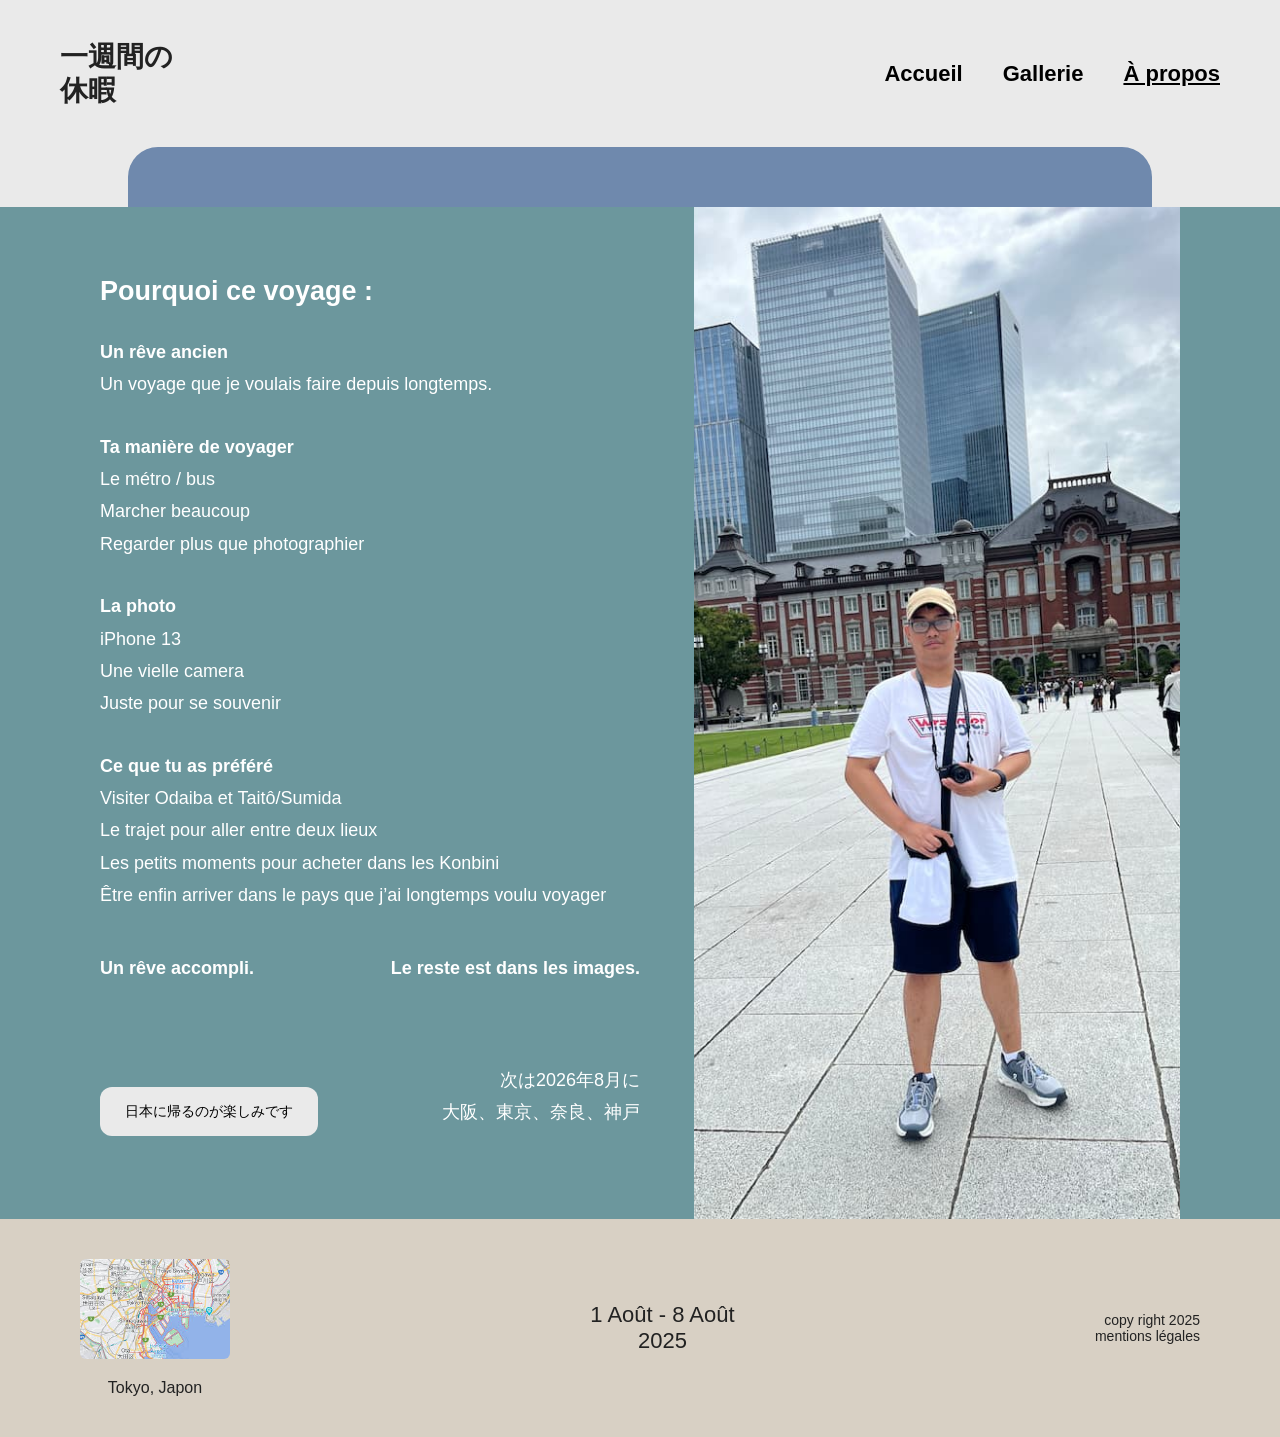
==== apropos.html @ c13bc35e "Ajout des fichiers du projet" ====
<!doctype html>
<html lang="fr">
  <head>
    <meta charset="UTF-8" />
    <title>À propos - Une semaine de vacances</title>
    <meta name="viewport" content="width=device-width, initial-scale=1.0" />
    <link rel="stylesheet" href="Index.css" />
    <link rel="stylesheet" href="apropos.css" />
  </head>
  <body>
    <header>
      <div class="logo">
        <h1>一週間の<br />休暇</h1>
      </div>

      <nav>
        <ul>
          <li><a href="index.html">Accueil</a></li>
          <li><a href="gallerie.html">Gallerie</a></li>
          <li><a href="apropos.html" class="active">À propos</a></li>
        </ul>
      </nav>
    </header>

    <div class="top-banner"></div>

    <section class="about-section">
      <div class="about-text">
        <h2>Pourquoi ce voyage :</h2>

        <p>
          <strong>Un rêve ancien</strong><br />
          Un voyage que je voulais faire depuis longtemps.
        </p>

        <p>
          <strong>Ta manière de voyager</strong><br />
          Le métro / bus<br />
          Marcher beaucoup<br />
          Regarder plus que photographier
        </p>

        <p>
          <strong>La photo</strong><br />
          iPhone 13<br />
          Une vielle camera<br />
          Juste pour se souvenir
        </p>

        <p>
          <strong>Ce que tu as préféré</strong><br />
          Visiter Odaiba et Taitô/Sumida<br />
          Le trajet pour aller entre deux lieux<br />
          Les petits moments pour acheter dans les Konbini<br />
          Être enfin arriver dans le pays que j’ai longtemps voulu voyager
        </p>

        <div class="conclusion">
          <p><span>Un rêve accompli.</span></p>
          <p><span>Le reste est dans les images.</span></p>
        </div>

        <div class="future">
          <div class="japan-note">日本に帰るのが楽しみです</div>

          <div class="next-trip">
            <p>
              次は2026年8月に<br />
              大阪、東京、奈良、神戸
            </p>
          </div>
        </div>
      </div>

      <div class="about-image">
        <img
          src="Asset/Devant-la-gare-de-Tokyo.jpg"
          alt="Photo devant la Gare de Tokyo"
        />
      </div>
    </section>

    <footer>
      <div class="map">
        <img
          src="Asset/Google-map.jpeg"
          class="map-img"
          alt="image google map de Tokyo"
        />
        <p>
          <a
            href="https://www.google.com/maps/place/Tokyo,+Japan/"
            target="_blank"
            rel="noopener noreferrer"
          >
            Tokyo, Japon
          </a>
        </p>
      </div>

      <div class="dates">
        <p>1 Août - 8 Août<br />2025</p>
      </div>

      <div class="legal">
        <p>
          copy right 2025<br />
          mentions légales
        </p>
      </div>
    </footer>
  </body>
</html>
---- Index.css ----
* {
  margin: 0;
  padding: 0;
  box-sizing: border-box;
  font-family: 'Helvetica Neue', sans-serif;
}

body {
  background-color: #eaeaea;
  color: #222;
}

header {
  display: flex;
  justify-content: space-between;
  align-items: center;
  padding: 40px 60px;
}

.logo h1 {
  font-size: 28px;
  line-height: 1.2;
}

nav ul {
  display: flex;
  list-style: none;
  gap: 40px;
}

nav a {
  text-decoration: none;
  color: black;
  font-weight: 600;
  font-size: 22px;
}

nav a.active {
  text-decoration: underline;
}

.banner-wrapper {
  width: 1200px;
  margin: 0 auto;
  background: #6f89ad;
  border-top-left-radius: 20px;
  border-top-right-radius: 20px;
  padding: 40px 0;
}

.banner-U-text {
  display: flex;
  justify-content: space-between;
  color: white;
  max-width: 1200px;
  margin: 0 auto 20px auto;
  padding: 0 40px;
}

.B-U-main {
  font-size: 20px;
}

.B-U-sub {
  font-size: 20px;
}

.banner {
  position: relative;
  width: 100%;
  height: 700px;
  overflow: hidden;
}

.slide {
  position: absolute;
  width: 100%;
  height: 100%;
  object-fit: cover;
  opacity: 0;
  transition: opacity 0.8s ease-in-out;
  top: 0;
  left: 0;
}

.slides {
  width: 100%;
  height: 100%;
  position: relative;
}

.slide.active {
  display: block;
  opacity: 1;
}

.arrow {
  position: absolute;
  top: 50%;
  transform: translateY(-50%);
  width: 0;
  height: 0;
  border-style: solid;
  cursor: pointer;
  z-index: 2;
}

.left {
  left: 20px;
  border-width: 40px 50px 40px 0;
  border-color: transparent white transparent transparent;
}

.right {
  right: 20px;
  border-width: 40px 0 40px 50px;
  border-color: transparent transparent transparent white;
}

.counter {
  position: absolute;
  bottom: 20px;
  left: 50%;
  transform: translateX(-50%);
  background: rgba(0, 0, 0, 0.4);
  padding: 6px 12px;
  border-radius: 6px;
  color: white;
  font-size: 14px;
}

.content {
  position: relative;
  display: flex;
  align-items: center;
  padding: 100px 0;
  width: 1200px;
  margin: 0 auto;
  transform: translateX(60px);
}

.content::before {
  content: '';
  position: absolute;
  left: -180px;
  bottom: 100px;
  width: 850px;
  height: 200px;
  background: #6f89ad;
  z-index: -1;
}

.text-card {
  background: #d8d0c4;
  padding: 40px;
  border-top-left-radius: 12px;
  border-bottom-left-radius: 12px;
  width: 55%;
}

.text-card h2 {
  margin-bottom: 20px;
  font-style: italic;
}

.text-card p {
  margin-bottom: 15px;
  line-height: 1.6;
}

.photo-container {
  width: 400px;
  height: 450px;
  overflow: hidden;
  border-radius: 10px;
}

.photo-container img {
  width: 100%;
  height: 100%;
  object-fit: cover;
}

footer {
  background: #d8d0c4;
  padding: 40px 80px;
  display: flex;
  justify-content: space-between;
  align-items: center;
}

.map {
  display: flex;
  flex-direction: column;
  align-items: center;
}

.map-img {
  width: 150px;
  height: 100px;
  object-fit: cover;
  border-radius: 6px;
  margin-bottom: 10px;
}

.map p {
  margin-top: 10px;
  text-align: center;
}

.map a {
  text-decoration: none;
  color: inherit;
  font-weight: 500;
}

.map a:hover {
  text-decoration: underline;
}
.dates {
  text-align: center;
  font-size: 22px;
}

.legal {
  text-align: right;
  font-size: 14px;
}
---- apropos.css ----
.top-banner {
  width: 80%;
  height: 120px;
  background: #6f89ad;
  border-radius: 30px;
  margin: 0 auto;
}

.about-section {
  display: flex;
  justify-content: space-between;
  align-items: stretch;
  background: #6c979d;
  padding: 0 100px 0 100px;
  position: relative;
  margin-top: -60px;
}

.about-text {
  width: 50%;
  color: white;
  line-height: 1.8;
  font-size: 18px;
  padding: 60px 0 60px 0;
}

.about-text h2 {
  margin-bottom: 20px;
  font-weight: 600;
}

.about-text p {
  margin-bottom: 30px;
}

.conclusion {
  display: flex;
  justify-content: space-between;
  margin-top: 40px;
  font-weight: bold;
}

.future {
  display: flex;
  justify-content: space-between;
  align-items: center;
  margin-top: 50px;
}

.japan-note {
  background: #eaeaea;
  color: black;
  display: inline-block;
  padding: 12px 25px;
  border-radius: 12px;
  font-size: 14px;
}

.next-trip {
  font-size: 18px;
  text-align: right;
}

.about-image {
  width: 45%;
}

.about-image img {
  width: 100%;
  height: 100%;
  object-fit: cover;
}
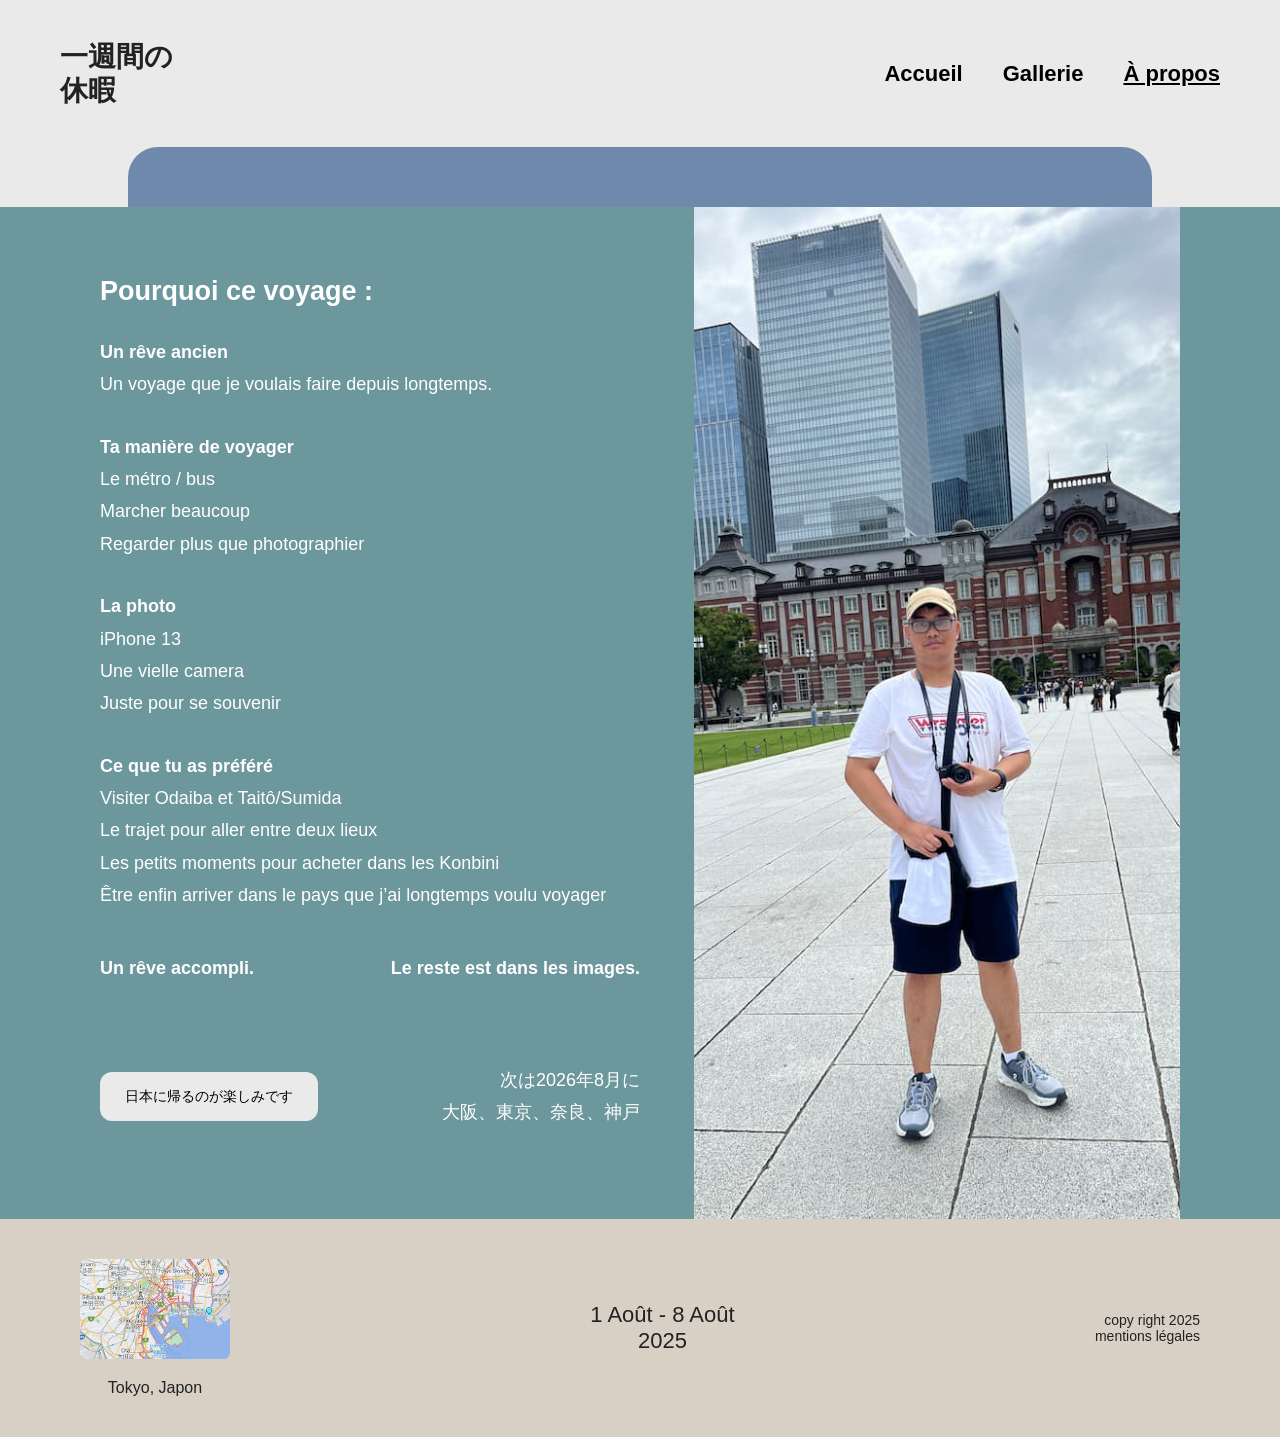
==== commit 928cfbe5: "leger modif" ====
--- a/apropos.html
+++ b/apropos.html
@@ -61,14 +61,12 @@
         </div>
 
         <div class="future">
-          <div class="japan-note">日本に帰るのが楽しみです</div>
+          <p class="japan-note">日本に帰るのが楽しみです</p>
 
-          <div class="next-trip">
-            <p>
-              次は2026年8月に<br />
-              大阪、東京、奈良、神戸
-            </p>
-          </div>
+          <p class="next-trip">
+            次は2026年8月に<br />
+            大阪、東京、奈良、神戸
+          </p>
         </div>
       </div>
 
